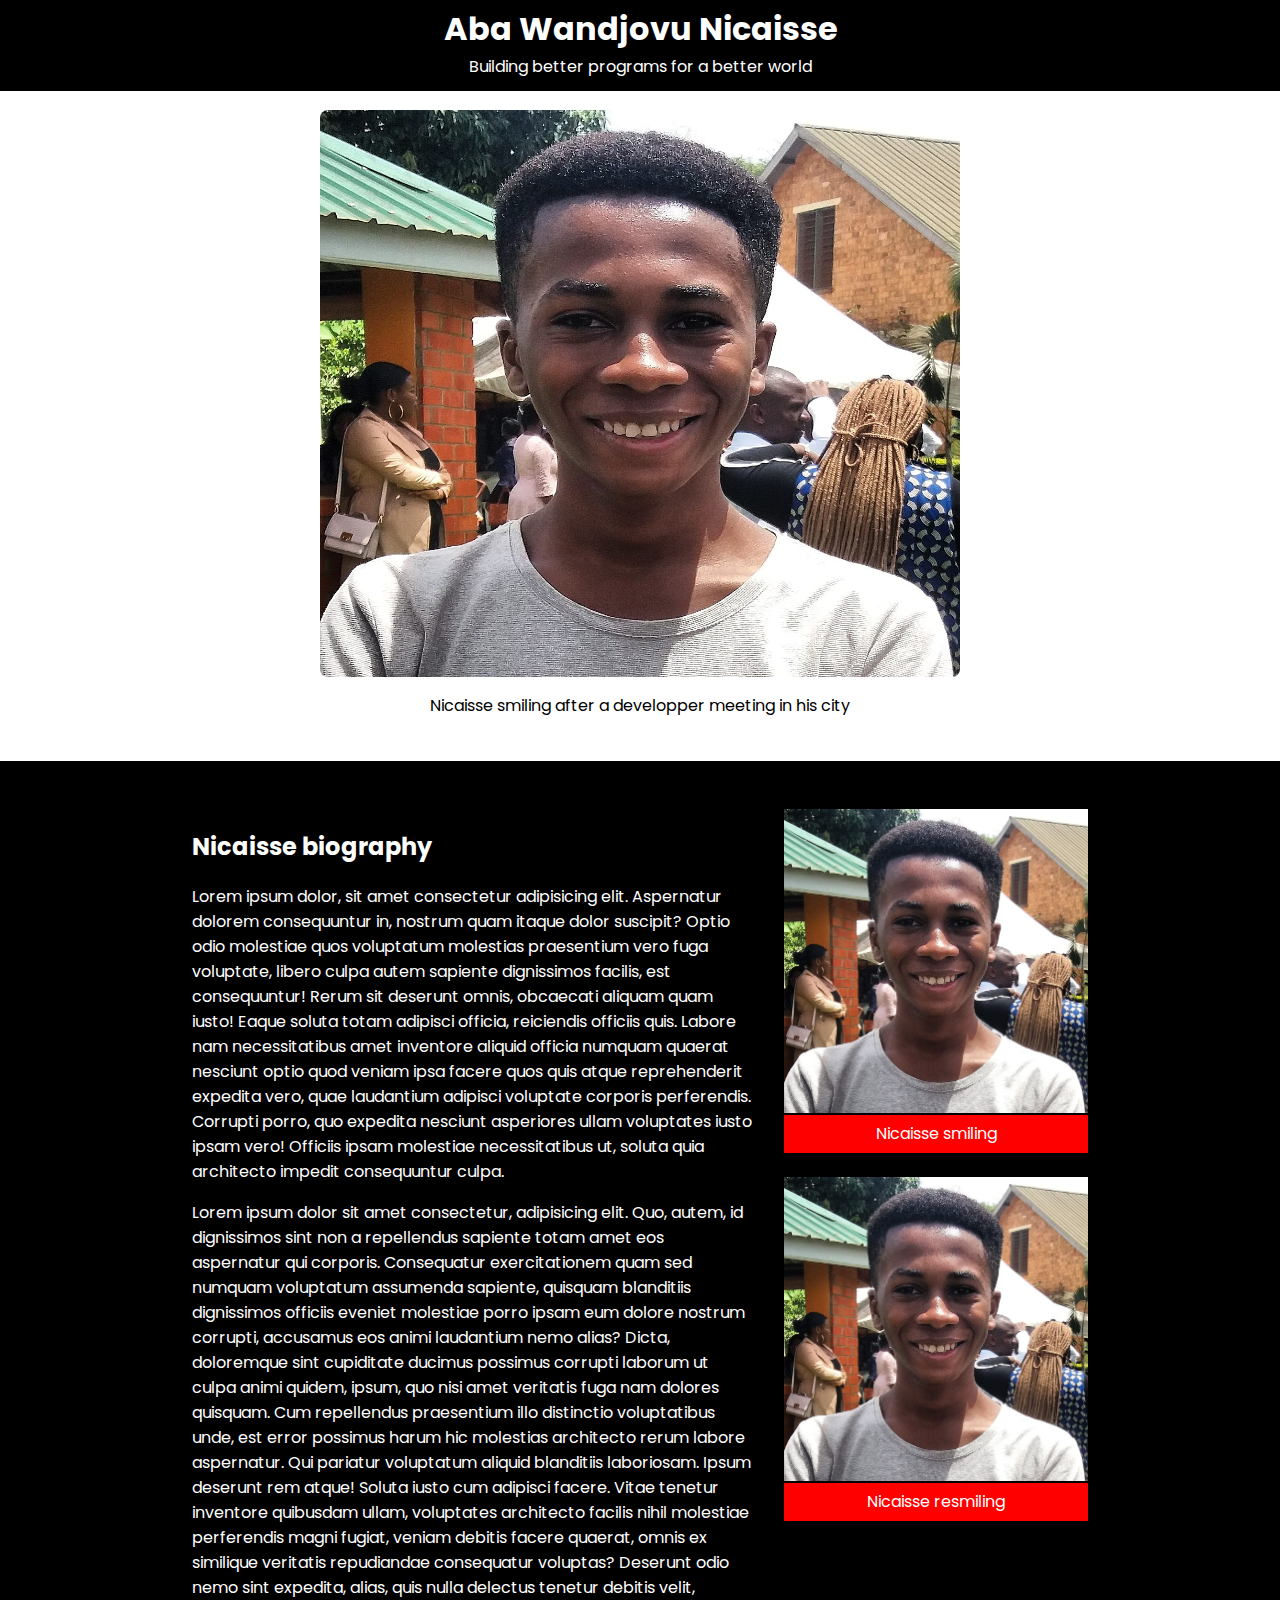
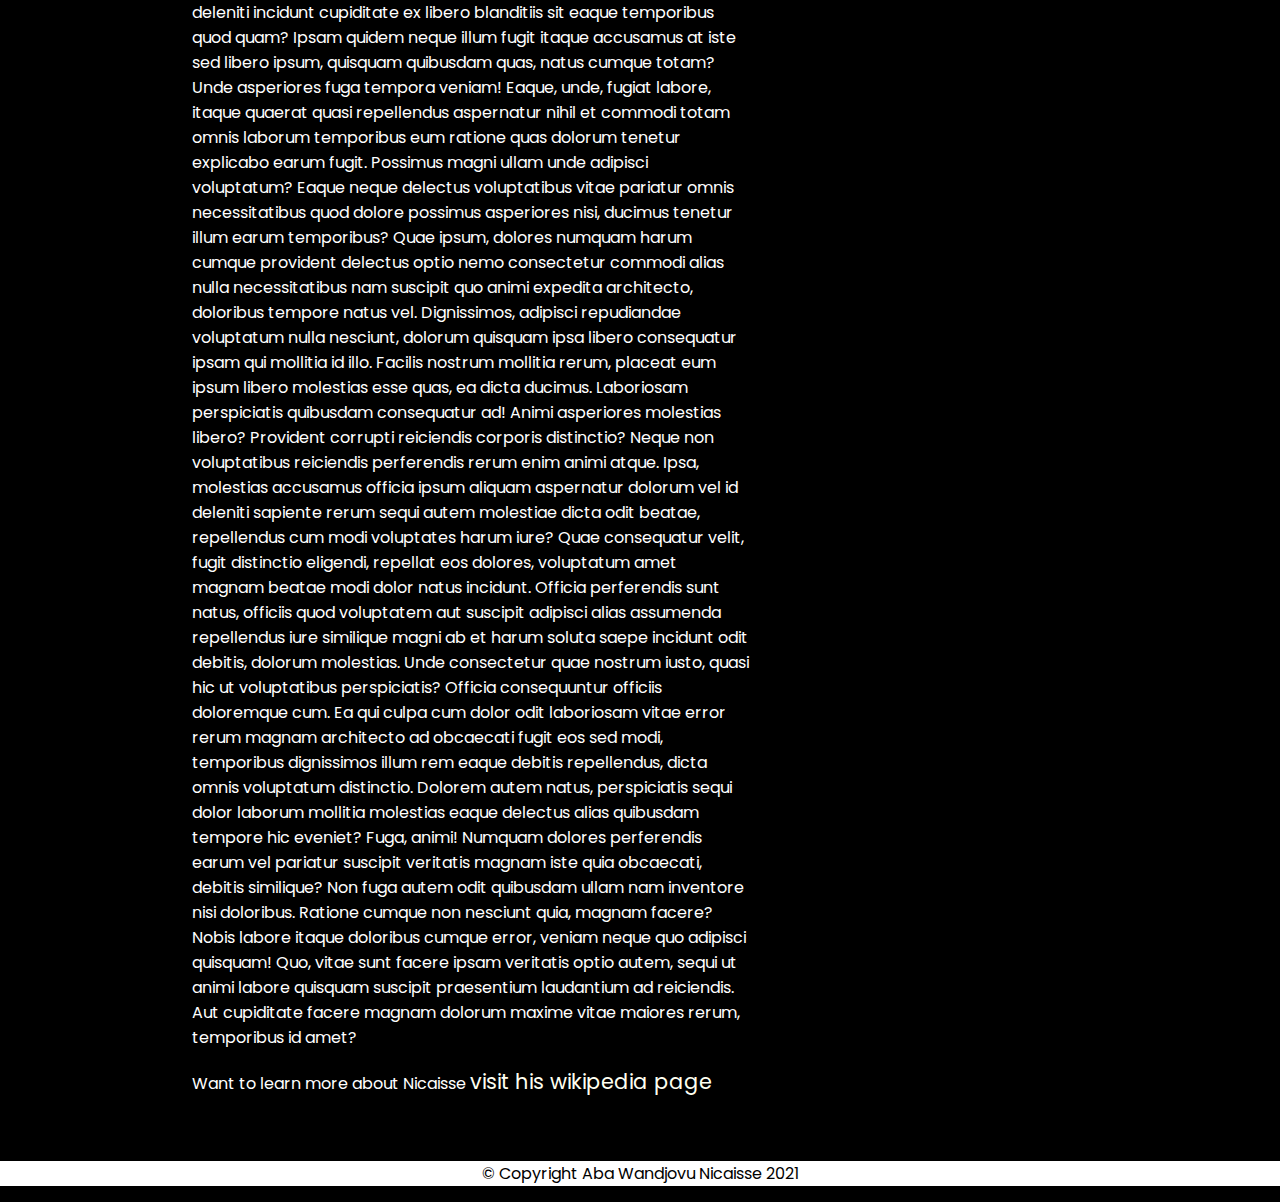
==== 1_Tribute_Page/index.html @ 8dd66daf "restored the project on the new laptop but also applied my new naming convention" ====
<!DOCTYPE html>
<html lang="en">
<head>
    <meta charset="UTF-8">
    <meta http-equiv="X-UA-Compatible" content="IE=edge">
    <meta name="viewport" content="width=device-width, initial-scale=1.0">
    <link rel="preconnect" href="https://fonts.googleapis.com">
    <link rel="preconnect" href="https://fonts.gstatic.com" crossorigin>
    <link href="https://fonts.googleapis.com/css2?family=Poppins:wght@200&display=swap" rel="stylesheet">
    <link rel="stylesheet" href="style.css">
    <title>Aba Wandjovu Nicaisse</title>
</head>
<body>
    <main id="main">
        <header>
            <div>
                <h1 id="title">Aba Wandjovu Nicaisse</h1>
                <p>Building better programs for a better world</p>
            </div>
        </header>
        <figure>
            <div id="img-div">
                <img id="image" src="./img/Nicaisse.jpg" alt="Nicaisse smiling">
                <figcaption id="img-caption">Nicaisse smiling after a developper meeting in his city</figcaption>
            </div>
        </figure>
        <section id="tribute-info">
            <div class="biography">
                <h2>Nicaisse biography</h2>
                <p>Lorem ipsum dolor, sit amet consectetur adipisicing elit. Aspernatur dolorem consequuntur in, nostrum quam itaque dolor suscipit? Optio odio molestiae quos voluptatum molestias praesentium vero fuga voluptate, libero culpa autem sapiente dignissimos facilis, est consequuntur! Rerum sit deserunt omnis, obcaecati aliquam quam iusto! Eaque soluta totam adipisci officia, reiciendis officiis quis. Labore nam necessitatibus amet inventore aliquid officia numquam quaerat nesciunt optio quod veniam ipsa facere quos quis atque reprehenderit expedita vero, quae laudantium adipisci voluptate corporis perferendis. Corrupti porro, quo expedita nesciunt asperiores ullam voluptates iusto ipsam vero! Officiis ipsam molestiae necessitatibus ut, soluta quia architecto impedit consequuntur culpa.</p>
                <p>Lorem ipsum dolor sit amet consectetur, adipisicing elit. Quo, autem, id dignissimos sint non a repellendus sapiente totam amet eos aspernatur qui corporis. Consequatur exercitationem quam sed numquam voluptatum assumenda sapiente, quisquam blanditiis dignissimos officiis eveniet molestiae porro ipsam eum dolore nostrum corrupti, accusamus eos animi laudantium nemo alias? Dicta, doloremque sint cupiditate ducimus possimus corrupti laborum ut culpa animi quidem, ipsum, quo nisi amet veritatis fuga nam dolores quisquam. Cum repellendus praesentium illo distinctio voluptatibus unde, est error possimus harum hic molestias architecto rerum labore aspernatur. Qui pariatur voluptatum aliquid blanditiis laboriosam. Ipsum deserunt rem atque! Soluta iusto cum adipisci facere. Vitae tenetur inventore quibusdam ullam, voluptates architecto facilis nihil molestiae perferendis magni fugiat, veniam debitis facere quaerat, omnis ex similique veritatis repudiandae consequatur voluptas? Deserunt odio nemo sint expedita, alias, quis nulla delectus tenetur debitis velit, deleniti incidunt cupiditate ex libero blanditiis sit eaque temporibus quod quam? Ipsam quidem neque illum fugit itaque accusamus at iste sed libero ipsum, quisquam quibusdam quas, natus cumque totam? Unde asperiores fuga tempora veniam! Eaque, unde, fugiat labore, itaque quaerat quasi repellendus aspernatur nihil et commodi totam omnis laborum temporibus eum ratione quas dolorum tenetur explicabo earum fugit. Possimus magni ullam unde adipisci voluptatum? Eaque neque delectus voluptatibus vitae pariatur omnis necessitatibus quod dolore possimus asperiores nisi, ducimus tenetur illum earum temporibus? Quae ipsum, dolores numquam harum cumque provident delectus optio nemo consectetur commodi alias nulla necessitatibus nam suscipit quo animi expedita architecto, doloribus tempore natus vel. Dignissimos, adipisci repudiandae voluptatum nulla nesciunt, dolorum quisquam ipsa libero consequatur ipsam qui mollitia id illo. Facilis nostrum mollitia rerum, placeat eum ipsum libero molestias esse quas, ea dicta ducimus. Laboriosam perspiciatis quibusdam consequatur ad! Animi asperiores molestias libero? Provident corrupti reiciendis corporis distinctio? Neque non voluptatibus reiciendis perferendis rerum enim animi atque. Ipsa, molestias accusamus officia ipsum aliquam aspernatur dolorum vel id deleniti sapiente rerum sequi autem molestiae dicta odit beatae, repellendus cum modi voluptates harum iure? Quae consequatur velit, fugit distinctio eligendi, repellat eos dolores, voluptatum amet magnam beatae modi dolor natus incidunt. Officia perferendis sunt natus, officiis quod voluptatem aut suscipit adipisci alias assumenda repellendus iure similique magni ab et harum soluta saepe incidunt odit debitis, dolorum molestias. Unde consectetur quae nostrum iusto, quasi hic ut voluptatibus perspiciatis? Officia consequuntur officiis doloremque cum. Ea qui culpa cum dolor odit laboriosam vitae error rerum magnam architecto ad obcaecati fugit eos sed modi, temporibus dignissimos illum rem eaque debitis repellendus, dicta omnis voluptatum distinctio. Dolorem autem natus, perspiciatis sequi dolor laborum mollitia molestias eaque delectus alias quibusdam tempore hic eveniet? Fuga, animi! Numquam dolores perferendis earum vel pariatur suscipit veritatis magnam iste quia obcaecati, debitis similique? Non fuga autem odit quibusdam ullam nam inventore nisi doloribus. Ratione cumque non nesciunt quia, magnam facere? Nobis labore itaque doloribus cumque error, veniam neque quo adipisci quisquam! Quo, vitae sunt facere ipsam veritatis optio autem, sequi ut animi labore quisquam suscipit praesentium laudantium ad reiciendis. Aut cupiditate facere magnam dolorum maxime vitae maiores rerum, temporibus id amet?</p>
                <p>Want to learn more about Nicaisse <a id="tribute-link" href="https://wikipedia.com">visit his wikipedia page</a></p>
            </div>
            <div class="more-images">
                <div class="ig1">
                    <img src="./img/Nicaisse.jpg" alt="nicaisse" class="img-1">
                    <figcaption>Nicaisse smiling</figcaption>
                </div>
                <div class="ig2">
                    <img src="./img/Nicaisse.jpg" alt="nicaisse" class="img-2">
                    <figcaption>Nicaisse resmiling</figcaption>
                </div>
            </div>
        </section>
        <footer class="footer">
            <p>&copy Copyright Aba Wandjovu Nicaisse 2021</p>
        </footer>
    </main>

</body>
</html>
---- 1_Tribute_Page/style.css ----
#main {
    background-color: black;
    color: white;
    font-family: Poppins, sans-serif;
    position: absolute;
    top: 0;
    left: 0;
    right: 0;
}

figure {
    background-color: white;
    width: 100%;
    height: 70vh;
    margin-left: 0;
    padding-top: 2.5rem;
}

#img-div {
    display: flex;
    flex-direction: column;
    justify-content: center;
    background-color: transparent;
    width: 50%;
    height: 90%;
    margin: auto;
    margin-bottom: 1.5rem;
}

#image {
    border-radius: 0.5rem;
    max-width: 100%;
    height: 100%;
}

#img-caption {
    margin-top: 1rem;
    text-align: center;
    color: black;
}

header {
    text-align: center;
    line-height: 1rem;
}

#tribute-info {
    padding: 2rem 1rem;
    width: 70vw;
    margin: auto;
    display: grid;
    column-gap: 2rem;
    grid-template-columns: 1fr auto;
    grid-template-areas: 
    "left right";
}

.biography {
    grid-area: left;
}

.more-images {
    grid-area: right;
    width: 19rem;
    height: 100%;
    display: grid;
    row-gap: 3rem;
    grid-template-rows: 20rem 20rem;
}

.img-1 {
    width: 100%;
    height: auto;
    margin-bottom: 0;
}

.img-2 {
    width: 100%;
    height: auto;
}

.more-images figcaption {
    margin-top: -0.3rem;
    background-color: red;
    text-align: center;
    padding: 0.4rem;
}

footer {
    width: 100%;
    text-align: center;
    margin-bottom: 0rem;
    background-color: white;
    color: black;
}

#tribute-link {
    text-decoration: none;
    font-size: 1.3rem;
    color: #fffff1;
}

#tribute-link:hover {
    color: #0000b1;
    transition: ease-in;
}

@media (max-width: 850px) {
    #main {
        background-color: black;
    }

    #tribute-info {
        width: 90%;
        display: grid;
        grid-template-rows: 1fr auto;
        grid-template-areas: 
        "top"
        "bottom"
    }

    .more-images {
        grid-area: top;
        background-color: black;
        width: 100%;
        padding-bottom: 0;
        display: grid;
        grid-template-rows: 1fr;
        margin-left: 1rem;
    }

    .ig1 {
        background-color: white;
        width: 100%;
        height: 100%;
    }

    .img-1 {
        max-width: 100%;
        max-height: 100%;
    }

    .ig2 {
        position: absolute;
        visibility: hidden;
    }

    .biography {
        padding-left: 2rem;
        margin: auto;
        grid-area: bottom;
        text-align: left;
    }

    .biography h2 {
        text-align: center;
    }

}
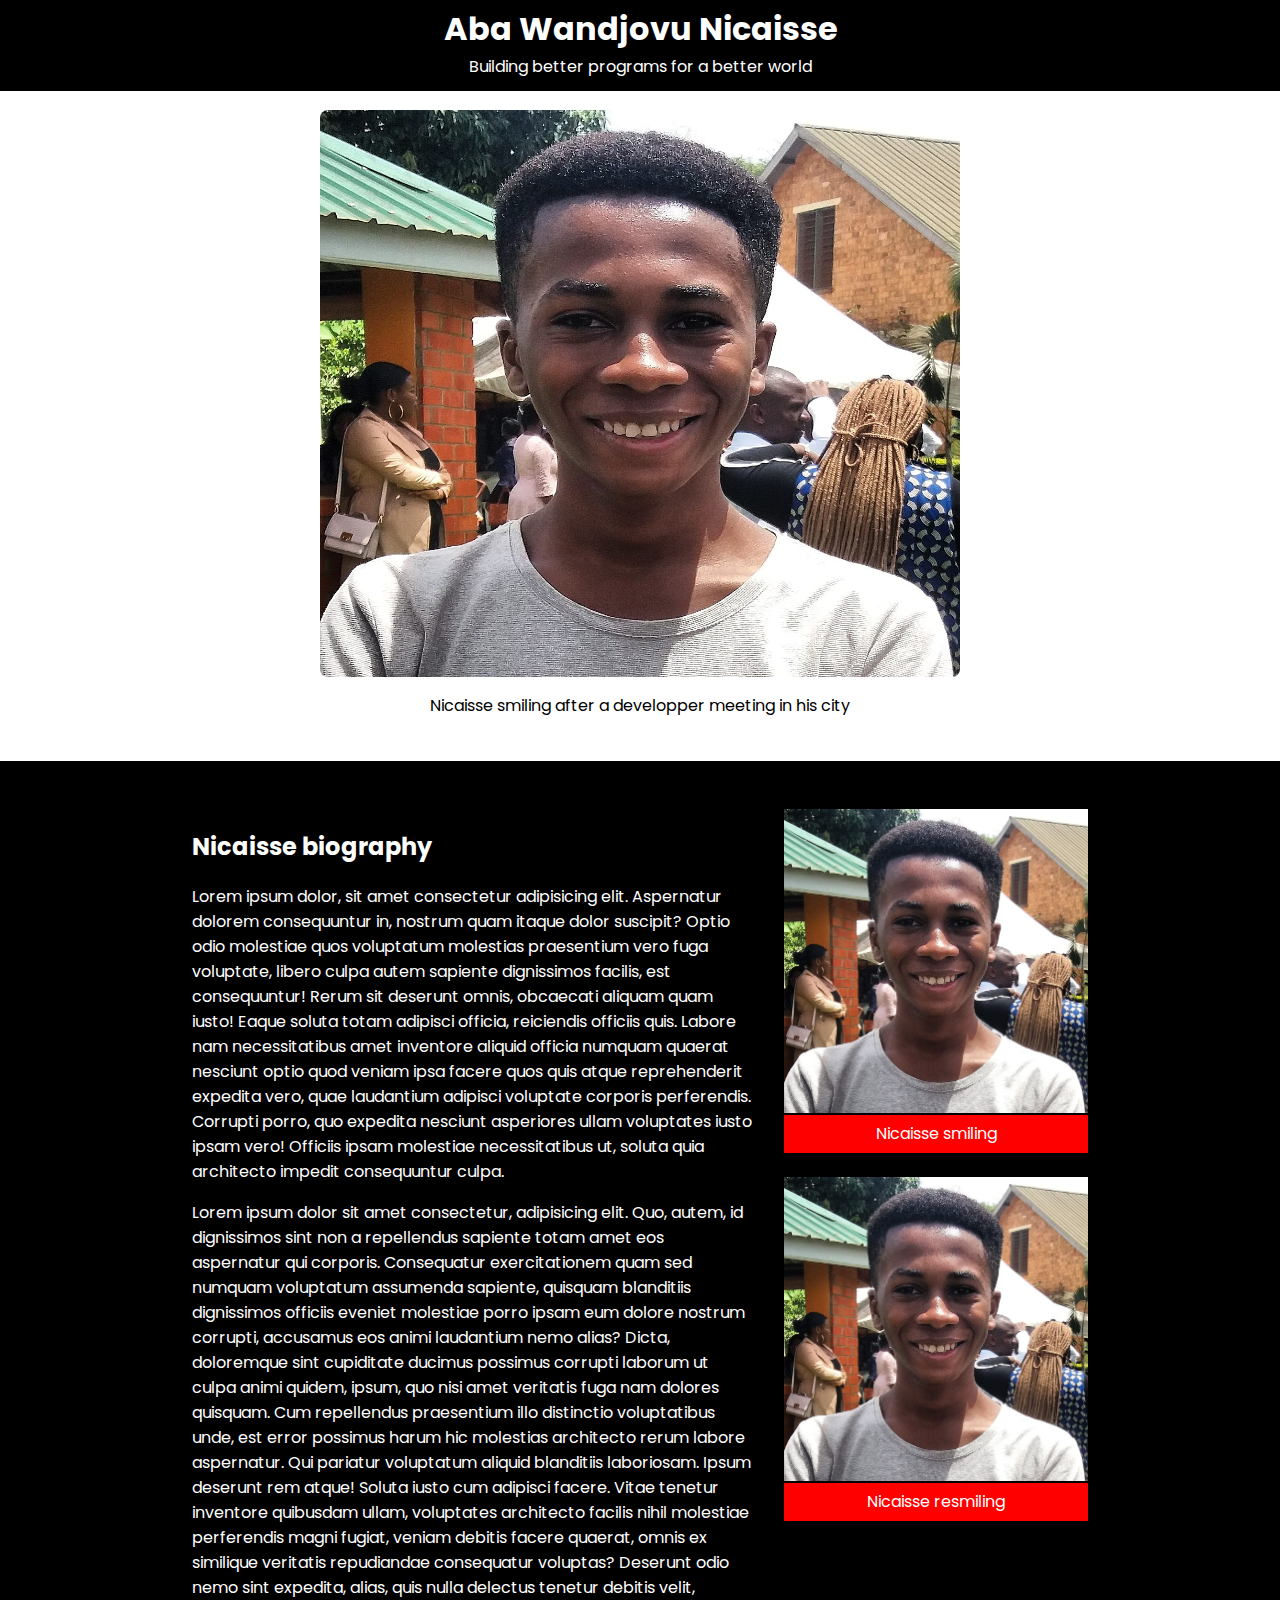
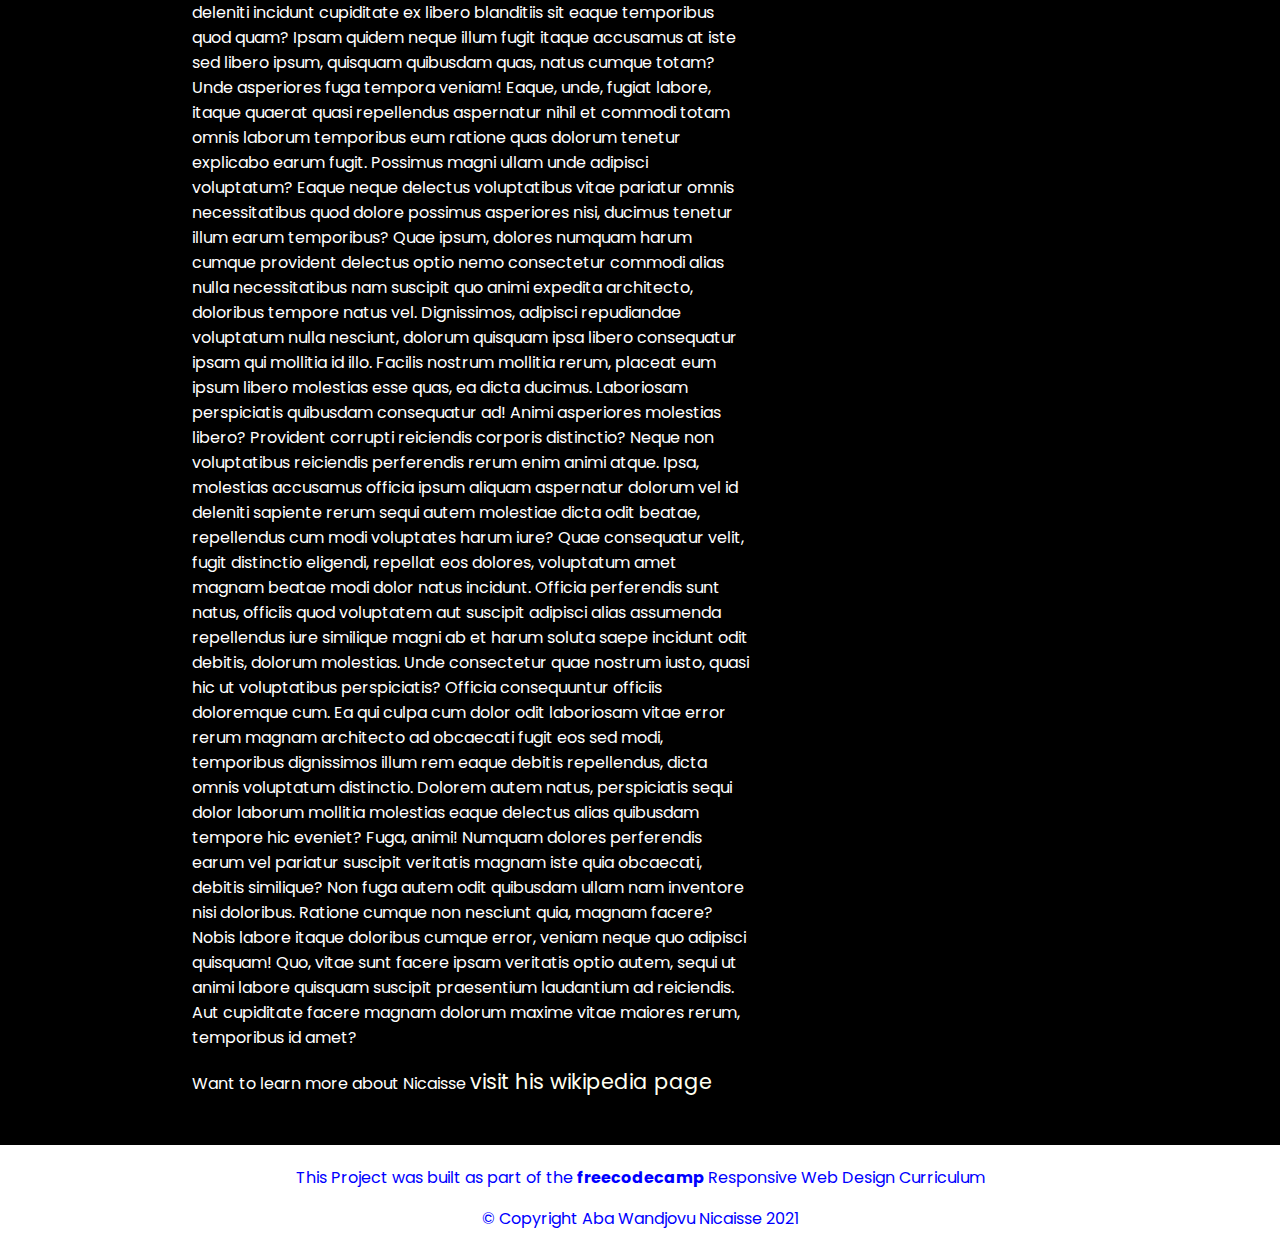
==== commit 60be6356: "Styled the Desktop layout of the Product landing page project and ensured it was responsive" ====
--- a/1_Tribute_Page/index.html
+++ b/1_Tribute_Page/index.html
@@ -43,6 +43,7 @@
             </div>
         </section>
         <footer class="footer">
+            <p>This Project was built as part of the <strong>freecodecamp</strong> Responsive Web Design Curriculum</p>
             <p>&copy Copyright Aba Wandjovu Nicaisse 2021</p>
         </footer>
     </main>
--- a/1_Tribute_Page/style.css
+++ b/1_Tribute_Page/style.css
@@ -91,7 +91,9 @@
     text-align: center;
     margin-bottom: 0rem;
     background-color: white;
-    color: black;
+    color: blue;
+    padding-top: 0.3rem;
+    padding-bottom: 0.3rem;
 }
 
 #tribute-link {
